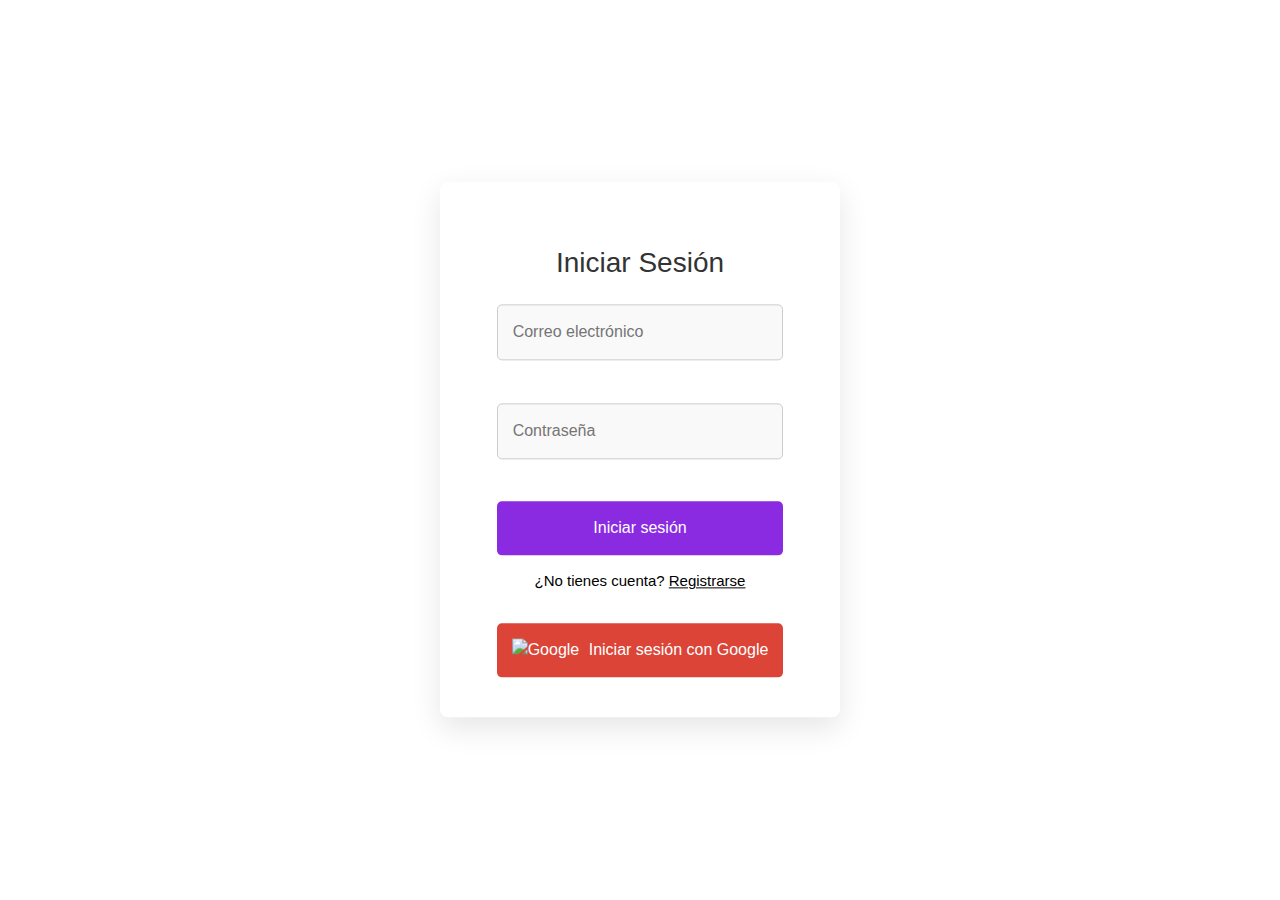
==== iniciar.html @ ed29de95 "Add files via upload" ====
<!DOCTYPE html>
<html lang="es">
    <head>
        <meta charset="UTF-8">
        <meta name="viewport" content="width=device-width, initial-scale=1.0">
        <title>Glam Nails - Salón de Uñas</title>
        <link rel="stylesheet" href="https://www.w3schools.com/w3css/4/w3.css">
        <link rel="stylesheet" href="styles.css">
        <link rel="stylesheet" href="https://cdnjs.cloudflare.com/ajax/libs/aos/2.3.4/aos.css">
        <script defer src="script.js"></script>
    </head>
    <body>

        <!-- Formulario de inicio de sesión centrado -->
        <section id="login" class="w3-container w3-center" data-aos="fade-up" data-aos-delay="300" style="height: auto; padding-top: 50px;">
            <div id="login-form" data-aos="zoom-in" data-aos-delay="700">
                <h2>Iniciar Sesión</h2>
                <form action="" method="POST">
                    <input type="email" name="email" placeholder="Correo electrónico" required><br><br>
                    <input type="password" name="password" placeholder="Contraseña" required><br><br>
                    <button type="submit">Iniciar sesión</button>
                </form>
                <p>¿No tienes cuenta? <a href="#signup">Registrarse</a></p>
                <button id="google-login">
                    <img src="https://static.vecteezy.com/system/resources/previews/042/165/816/non_2x/google-logo-transparent-free-png.png" alt="Google" style="width: 45px; margin-right: 5px;">
                    Iniciar sesión con Google
                </button>
            </div>
        </section>


        <script src="https://cdnjs.cloudflare.com/ajax/libs/aos/2.3.4/aos.js"></script>
        <script>AOS.init();</script>

    </body>
</html>
---- styles.css ----
/* General */
body {
    font-family: 'Arial', sans-serif;
    margin: 0;
    padding: 0;
    background-image: url('https://wallpapers.com/images/featured/arte-de-unas-rosa-hhah7ws5amjr2okk.jpg');
    background-size: cover;
    background-position: center;
    background-attachment: fixed;
    height: 100%;
    scroll-behavior: smooth;
}

/* Navbar */
header {
    background: rgba(0, 0, 0, 0.7);
    padding: 10px 20px;
    position: relative;
}

/* Cambiar el tamaño de los elementos en pantallas pequeñas */
.w3-bar-item {
    font-size: 18px;
    color: white !important;
}

/* Hero Section */
#home {
    font-family: Verdana, Geneva, Tahoma, sans-serif;
    height: 100vh;
    display: flex;
    flex-direction: column;
    justify-content: center;
    text-align: center;
    color: white;
    background: rgba(0, 0, 0, 0.5);
}

/* Formulario de inicio de sesión */
#login {
    display: flex;
    justify-content: center;
    align-items: center;
    flex-direction: column;
    background-color: white;
    padding: 40px;
    width: 100%;
    max-width: 400px;
    border-radius: 8px;
    box-shadow: 0px 10px 30px rgba(0, 0, 0, 0.1);
    margin: 0 auto; /* Asegura que se centre horizontalmente */
    position: absolute; /* Permite el posicionamiento absoluto */
    top: 50%; /* Mueve el formulario hacia el centro vertical */
    left: 50%;
    transform: translate(-50%, -50%); /* Ajuste para centrar perfectamente */
}

/* Título del formulario */
#login h2 {
    font-size: 28px;
    margin-bottom: 20px;
    color: #333;
}

/* Estilo de los campos del formulario */
#login form input {
    width: 100%;
    padding: 15px;
    margin-bottom: 20px;
    border: 1px solid #ccc;
    border-radius: 5px;
    font-size: 16px;
    color: #333;
    background-color: #f9f9f9;
    transition: border-color 0.3s;
}

#login form input:focus {
    border-color: #8A2BE2;
    outline: none;
}

/* Estilo de los botones */
#login form button {
    width: 100%;
    padding: 15px;
    border: none;
    border-radius: 5px;
    background-color: #8A2BE2;
    color: white;
    font-size: 16px;
    cursor: pointer;
    transition: background-color 0.3s;
}

#login form button:hover {
    background-color: #6A0DAD;
}

/* Estilo para el botón de Google */
#google-login {
    width: 100%;
    padding: 15px;
    border: none;
    border-radius: 5px;
    background-color: #db4437;
    color: white;
    font-size: 16px;
    cursor: pointer;
    margin-top: 15px;
    transition: background-color 0.3s;
}

#google-login:hover {
    background-color: #c1351d;
}

/* Responsive Design */
@media screen and (max-width: 768px) {
    /* Ajustar tamaños de los elementos en pantallas pequeñas */
    #home {
        padding: 50px 20px;
    }

    #login h2 {
        font-size: 28px;
    }

    #login form {
        padding: 20px;
    }

    #login form input, #login form button, #google-login {
        font-size: 14px;
        padding: 12px;
    }
}

/* Footer */
footer {
    padding: 20px;
    background: #6A0DAD;
    color: white;
    text-align: center;
}
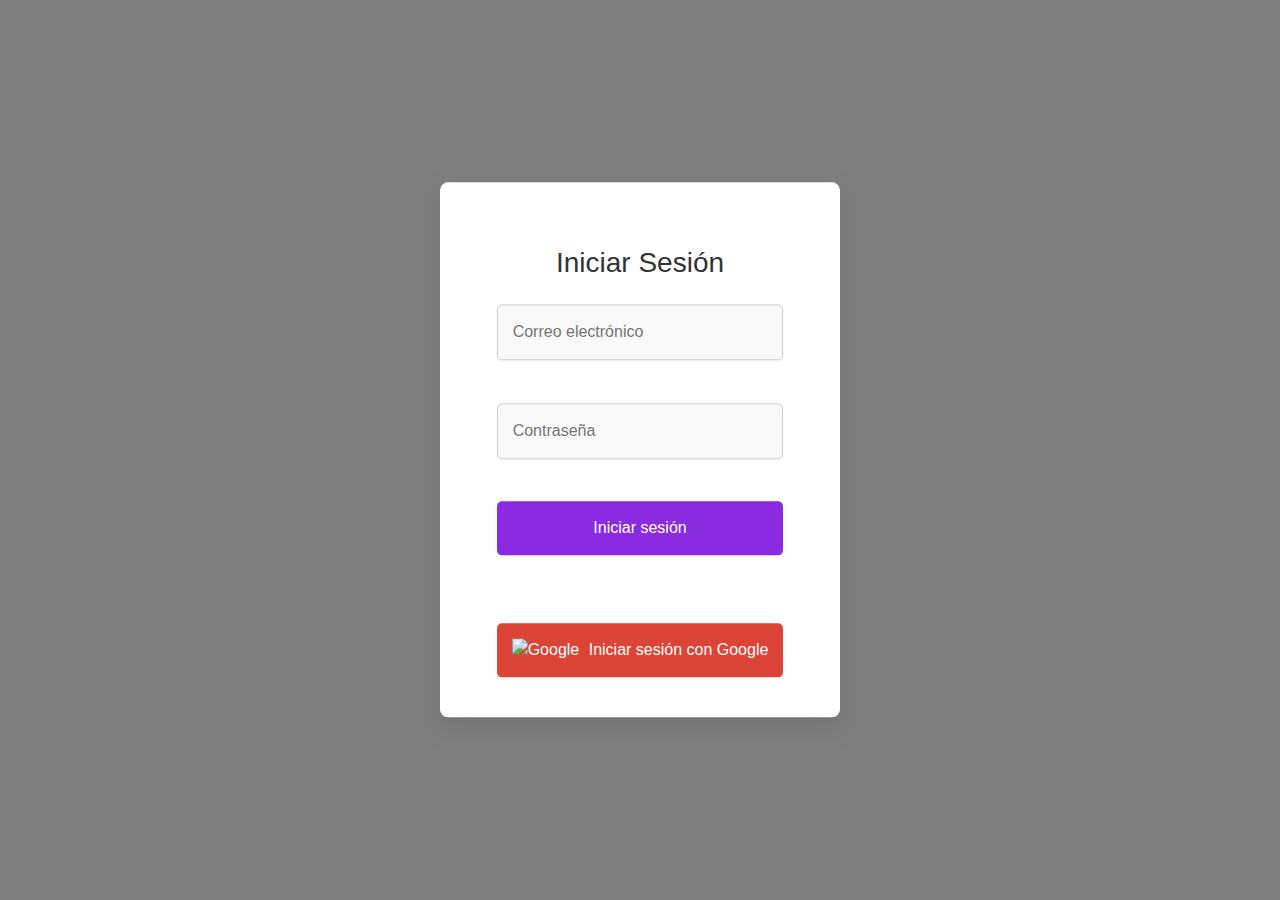
==== commit 4263d5b6: "Add files via upload" ====
--- a/iniciar.html
+++ b/iniciar.html
@@ -10,24 +10,24 @@
         <script defer src="script.js"></script>
     </head>
     <body>
-
-        <!-- Formulario de inicio de sesión centrado -->
-        <section id="login" class="w3-container w3-center" data-aos="fade-up" data-aos-delay="300" style="height: auto; padding-top: 50px;">
-            <div id="login-form" data-aos="zoom-in" data-aos-delay="700">
-                <h2>Iniciar Sesión</h2>
-                <form action="" method="POST">
-                    <input type="email" name="email" placeholder="Correo electrónico" required><br><br>
-                    <input type="password" name="password" placeholder="Contraseña" required><br><br>
-                    <button type="submit">Iniciar sesión</button>
-                </form>
-                <p>¿No tienes cuenta? <a href="#signup">Registrarse</a></p>
-                <button id="google-login">
-                    <img src="https://static.vecteezy.com/system/resources/previews/042/165/816/non_2x/google-logo-transparent-free-png.png" alt="Google" style="width: 45px; margin-right: 5px;">
-                    Iniciar sesión con Google
-                </button>
-            </div>
+        <section id="home">
+            <!-- Formulario de inicio de sesión centrado -->
+            <section id="login" class="w3-container w3-center" data-aos="fade-up" data-aos-delay="300" style="height: auto; padding-top: 50px;">
+                <div id="login-form" data-aos="zoom-in" data-aos-delay="700">
+                    <h2>Iniciar Sesión</h2>
+                    <form action="" method="POST">
+                        <input type="email" name="email" placeholder="Correo electrónico" required><br><br>
+                        <input type="password" name="password" placeholder="Contraseña" required><br><br>
+                        <button type="submit">Iniciar sesión</button>
+                    </form>
+                    <p>¿No tienes cuenta? <a href="#signup">Registrarse</a></p>
+                    <button id="google-login">
+                        <img src="https://static.vecteezy.com/system/resources/previews/042/165/816/non_2x/google-logo-transparent-free-png.png" alt="Google" style="width: 5px; margin-right: 5px;">
+                        Iniciar sesión con Google
+                    </button>
+                </div>
+            </section>
         </section>
-
 
         <script src="https://cdnjs.cloudflare.com/ajax/libs/aos/2.3.4/aos.js"></script>
         <script>AOS.init();</script>
--- a/styles.css
+++ b/styles.css
@@ -7,8 +7,8 @@
     background-size: cover;
     background-position: center;
     background-attachment: fixed;
+    scroll-behavior: smooth;
     height: 100%;
-    scroll-behavior: smooth;
 }
 
 /* Navbar */
@@ -136,6 +136,130 @@
     }
 }
 
+/* Services */
+#services {
+    padding: 50px 20px;
+    background: rgba(255, 255, 255, 0.9);
+}
+
+.w3-card {
+    padding: 20px;
+    transition: transform 0.3s ease-in-out;
+}
+
+.w3-card:hover {
+    transform: scale(1.05);
+}
+
+
+/* Sección de Membresías */
+#memberships {
+    padding: 50px 20px;
+    background: rgba(255, 255, 255, 0.9);
+}
+
+/* Estilo de las cards */
+.membership-card {
+    padding: 20px;
+    border-radius: 10px;
+    box-shadow: 0px 4px 10px rgba(0, 0, 0, 0.2);
+    transition: transform 0.3s ease-in-out;
+}
+
+.membership-card:hover {
+    transform: scale(1.05);
+}
+
+/* Resaltar la membresía Premium */
+.membership-highlight {
+    background: #8A2BE2;
+    color: white;
+}
+
+.membership-super{
+    background:  #FFDB58;
+}
+
+.membership-btn {
+    background: #6A0DAD;
+    color: white;
+    padding: 10px;
+    border: none;
+    border-radius: 5px;
+    font-size: 16px;
+    cursor: pointer;
+    width: 100%;
+    margin-top: 10px;
+}
+
+.membership-btn:hover {
+    background: #500A88;
+}
+
+.botonbasic{
+    background: #1bb15e;
+    color: white;
+    padding: 10px;
+    border: none;
+    border-radius: 5px;
+    font-size: 16px;
+    cursor: pointer;
+    width: 100%;
+    margin-top: 10px;
+}
+
+.botonvip{
+    background: #dab83d;
+    color: white;
+    padding: 10px;
+    border: none;
+    border-radius: 5px;
+    font-size: 16px;
+    cursor: pointer;
+    width: 100%;
+    margin-top: 10px;
+}
+
+/* Booking Form */
+#booking {
+    padding: 50px 20px;
+    color: white;
+    background: rgba(0, 0, 0, 0.6);
+}
+
+#appointment-form {
+    width: 100%;
+    max-width: 400px;
+    margin: 0 auto;
+    background: white;
+    padding: 20px;
+    border-radius: 10px;
+    box-shadow: 0px 4px 10px rgba(0, 0, 0, 0.3);
+}
+
+#appointment-form input {
+    width: 100%;
+    padding: 10px;
+    margin-bottom: 10px;
+    border: 1px solid #ccc;
+    border-radius: 5px;
+}
+
+#appointment-form button {
+    width: 100%;
+    background: #8A2BE2;
+    color: white;
+    padding: 12px;
+    border: none;
+    border-radius: 5px;
+    font-size: 16px;
+    cursor: pointer;
+}
+
+#appointment-form button:hover {
+    background: #6A0DAD;
+}
+
 /* Footer */
 footer {
     padding: 20px;
@@ -143,3 +267,64 @@
     color: white;
     text-align: center;
 }
+
+/* Ajustes para el menú hamburguesa en móviles */
+@media screen and (max-width: 768px) {
+    #navbar {
+        display: none;
+    }
+
+    /* Menú hamburguesa en móvil */
+    #mobile-menu {
+        display: none;
+    }
+
+    .w3-bar-block a {
+        font-size: 18px;
+        padding: 15px;
+        color: white;
+    }
+
+    /* Botón de iniciar sesión y registrarse */
+    #w3-bar-item.auth-links a {
+        background-color: #6A0DAD;
+        color: white;
+        border-radius: 5px;
+        padding: 12px;
+        text-align: center;
+        margin: 10px 0;
+        text-decoration: none;
+    }
+
+    #w3-bar-item.auth-links a:hover {
+        background-color: #500A88;
+    }
+    .w3-bar-item {
+        font-size: 18px;
+    }
+
+    .w3-hide-small {
+        display: none;
+    }
+
+    /* Ajustes en las secciones */
+    #home h1 {
+        font-size: 30px;
+    }
+
+    #home p {
+        font-size: 16px;
+    }
+
+    #services .w3-third {
+        width: 100%;
+        margin-bottom: 20px;
+    }
+}
+
+/* Ocultar el menú hamburguesa en pantallas grandes */
+@media screen and (min-width: 1024px) {
+    #mobile-menu {
+        display: none !important;
+    }
+}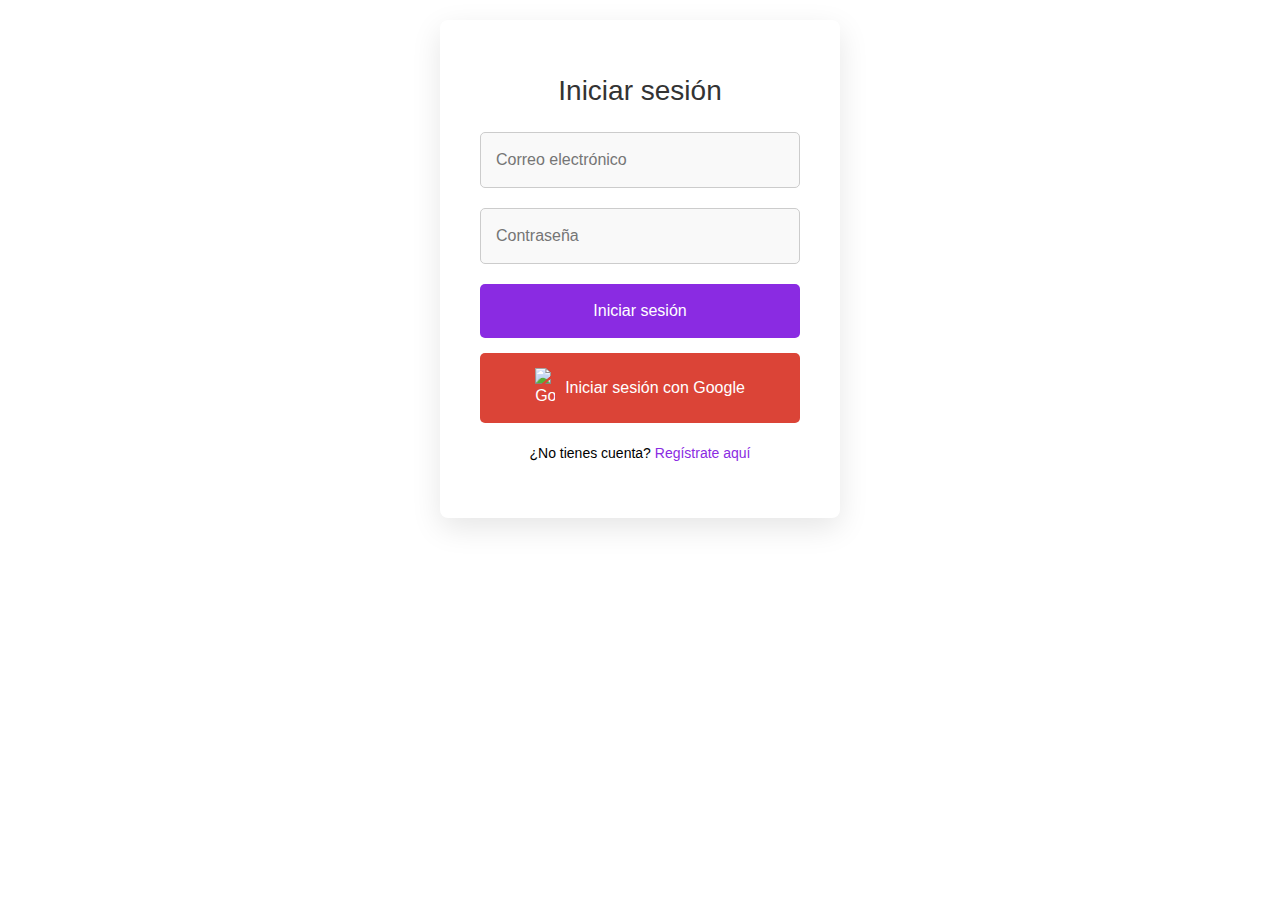
==== commit e4f91500: "Add files via upload" ====
--- a/iniciar.html
+++ b/iniciar.html
@@ -10,25 +10,23 @@
         <script defer src="script.js"></script>
     </head>
     <body>
-        <section id="home">
-            <!-- Formulario de inicio de sesión centrado -->
-            <section id="login" class="w3-container w3-center" data-aos="fade-up" data-aos-delay="300" style="height: auto; padding-top: 50px;">
-                <div id="login-form" data-aos="zoom-in" data-aos-delay="700">
-                    <h2>Iniciar Sesión</h2>
-                    <form action="" method="POST">
-                        <input type="email" name="email" placeholder="Correo electrónico" required><br><br>
-                        <input type="password" name="password" placeholder="Contraseña" required><br><br>
-                        <button type="submit">Iniciar sesión</button>
-                    </form>
-                    <p>¿No tienes cuenta? <a href="#signup">Registrarse</a></p>
-                    <button id="google-login">
-                        <img src="https://static.vecteezy.com/system/resources/previews/042/165/816/non_2x/google-logo-transparent-free-png.png" alt="Google" style="width: 5px; margin-right: 5px;">
-                        Iniciar sesión con Google
-                    </button>
-                </div>
-            </section>
+        <!-- Formulario de Login -->
+        <section id="login">
+            <h2>Iniciar sesión</h2>
+            <form>
+                <input type="email" placeholder="Correo electrónico" required>
+                <input type="password" placeholder="Contraseña" required>
+                <button type="submit">Iniciar sesión</button>
+            </form>
+
+            <!-- Botón de Google -->
+            <button id="google-login">
+                <img src="https://static.vecteezy.com/system/resources/previews/042/165/816/non_2x/google-logo-transparent-free-png.png" alt="Google" style="width: 20px; margin-right: 10px;">
+                Iniciar sesión con Google
+            </button>
+
+            <p>¿No tienes cuenta? <a href="#register">Regístrate aquí</a></p>
         </section>
-
         <script src="https://cdnjs.cloudflare.com/ajax/libs/aos/2.3.4/aos.js"></script>
         <script>AOS.init();</script>
 
--- a/styles.css
+++ b/styles.css
@@ -48,14 +48,9 @@
     max-width: 400px;
     border-radius: 8px;
     box-shadow: 0px 10px 30px rgba(0, 0, 0, 0.1);
-    margin: 0 auto; /* Asegura que se centre horizontalmente */
-    position: absolute; /* Permite el posicionamiento absoluto */
-    top: 50%; /* Mueve el formulario hacia el centro vertical */
-    left: 50%;
-    transform: translate(-50%, -50%); /* Ajuste para centrar perfectamente */
-}
-
-/* Título del formulario */
+    margin: 20px auto;
+}
+
 #login h2 {
     font-size: 28px;
     margin-bottom: 20px;
@@ -108,6 +103,9 @@
     font-size: 16px;
     cursor: pointer;
     margin-top: 15px;
+    display: flex;
+    align-items: center;
+    justify-content: center;
     transition: background-color 0.3s;
 }
 
@@ -115,24 +113,55 @@
     background-color: #c1351d;
 }
 
-/* Responsive Design */
+/* Imagen del logo de Google dentro del botón */
+#google-login img {
+    width: 24px;  /* Tamaño adecuado del icono */
+    height: auto;
+    margin-right: 10px;
+}
+
+/* Estilo para el texto de "¿No tienes cuenta?" */
+#login p {
+    font-size: 14px;
+    margin-top: 20px;
+}
+
+#login p a {
+    color: #8A2BE2;
+    text-decoration: none;
+}
+
+#login p a:hover {
+    text-decoration: underline;
+}
+
+/* Ajustes para dispositivos móviles */
 @media screen and (max-width: 768px) {
-    /* Ajustar tamaños de los elementos en pantallas pequeñas */
-    #home {
-        padding: 50px 20px;
+    #login {
+        width: 90%;
+        max-width: 350px;
     }
 
     #login h2 {
-        font-size: 28px;
-    }
-
-    #login form {
-        padding: 20px;
-    }
-
-    #login form input, #login form button, #google-login {
+        font-size: 24px;
+    }
+
+    #login form input {
+        font-size: 14px;
+    }
+
+    #login form button {
+        font-size: 14px;
+    }
+
+    #google-login {
         font-size: 14px;
         padding: 12px;
+    }
+
+    #google-login img {
+        width: 20px; /* Reducir tamaño del icono en móvil */
+        margin-right: 8px;
     }
 }
 
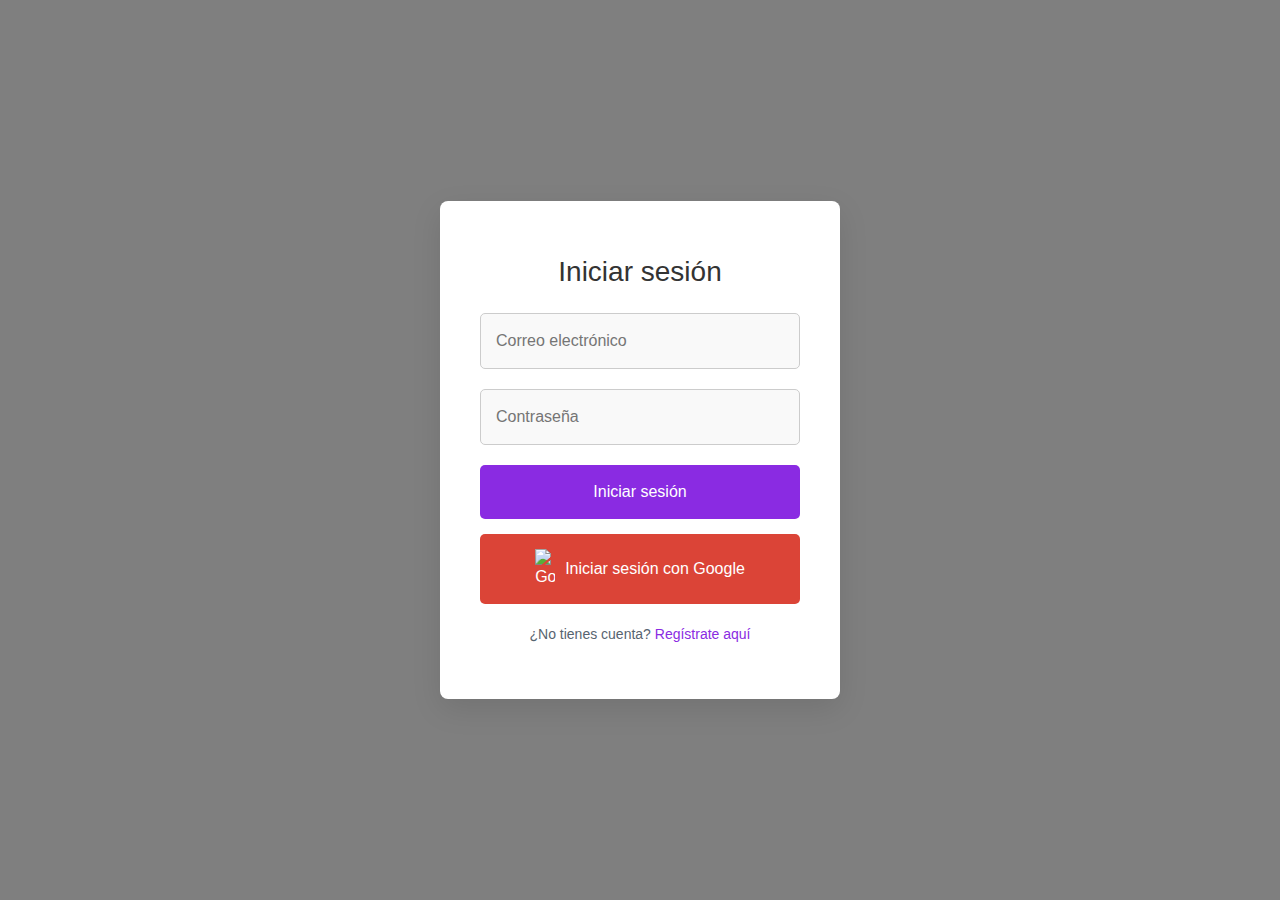
==== commit b25ec714: "Add files via upload" ====
--- a/iniciar.html
+++ b/iniciar.html
@@ -11,21 +11,23 @@
     </head>
     <body>
         <!-- Formulario de Login -->
-        <section id="login">
-            <h2>Iniciar sesión</h2>
-            <form>
-                <input type="email" placeholder="Correo electrónico" required>
-                <input type="password" placeholder="Contraseña" required>
-                <button type="submit">Iniciar sesión</button>
-            </form>
+        <section id="home">
+            <section id="login">
+                <h2>Iniciar sesión</h2>
+                <form>
+                    <input type="email" placeholder="Correo electrónico" required>
+                    <input type="password" placeholder="Contraseña" required>
+                    <button type="submit">Iniciar sesión</button>
+                </form>
 
-            <!-- Botón de Google -->
-            <button id="google-login">
-                <img src="https://static.vecteezy.com/system/resources/previews/042/165/816/non_2x/google-logo-transparent-free-png.png" alt="Google" style="width: 20px; margin-right: 10px;">
-                Iniciar sesión con Google
-            </button>
+                <!-- Botón de Google -->
+                <button id="google-login">
+                    <img src="https://static.vecteezy.com/system/resources/previews/042/165/816/non_2x/google-logo-transparent-free-png.png" alt="Google" style="width: 20px; margin-right: 10px;">
+                    Iniciar sesión con Google
+                </button>
 
-            <p>¿No tienes cuenta? <a href="#register">Regístrate aquí</a></p>
+                <p style="color: rgb(87, 100, 112);">¿No tienes cuenta? <a href="#register">Regístrate aquí</a></p>
+            </section>
         </section>
         <script src="https://cdnjs.cloudflare.com/ajax/libs/aos/2.3.4/aos.js"></script>
         <script>AOS.init();</script>
--- a/styles.css
+++ b/styles.css
@@ -36,6 +36,13 @@
     background: rgba(0, 0, 0, 0.5);
 }
 
+#home2 {
+    font-family: Verdana, Geneva, Tahoma, sans-serif;
+    color: white;
+    background: rgba(0, 0, 0, 0.5);
+}
+
+
 /* Formulario de inicio de sesión */
 #login {
     display: flex;
